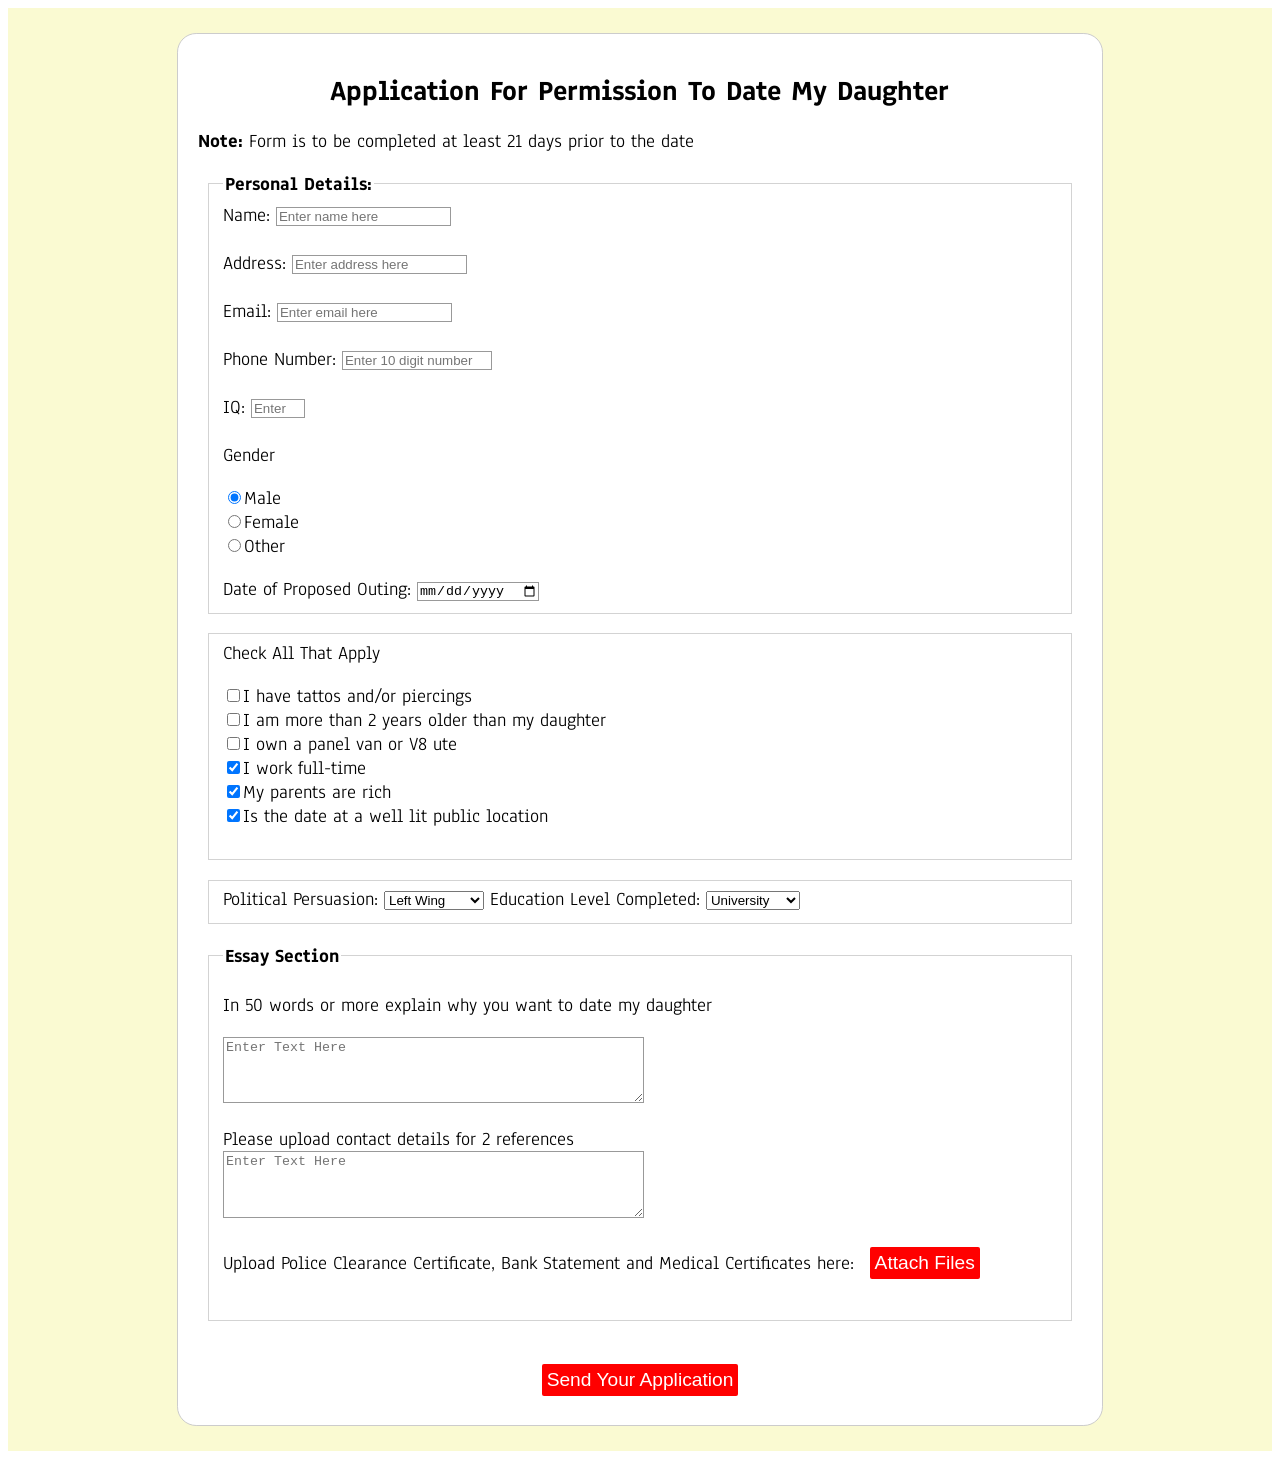
==== index.html @ 4b552839 "fincal touch" ====
<!DOCTYPE html>
<html lang="en">
<head>
    <meta charset="UTF-8">
    <meta http-equiv="X-UA-Compatible" content="IE=edge">
    <meta name="viewport" content="width=device-width, initial-scale=1.0">
    <link rel="preconnect" href="https://fonts.googleapis.com">
<link rel="preconnect" href="https://fonts.gstatic.com" crossorigin>
<link href="https://fonts.googleapis.com/css2?family=Anaheim&display=swap" rel="stylesheet">
    <link rel="stylesheet" href="index.css">
    <title>Document</title>
</head>

<body>
<div id="outside">
<form id="survey-form" action="/my-handling-form-page" method="post">
    <h1 id="title">Application for permission to date my daughter</h1>
    <div class="personal">
    <p id="description"><b>Note: </b>Form is to be completed at least 21 days prior to the date</p>
    <fieldset>
        <legend>Personal Details:</legend>
        <label id="name-label" for="name">Name:</label>
        <input type="text" required id="name" name="user_name" placeholder="Enter name here">
        <br><br>

        <label for="address-label">Address:</label>
        <input type="Address" id="address" name="Address" placeholder="Enter address here">
        <br><br>

        <label id="email-label" for="Email">Email:</label>
        <input type="email" required id="email" name="user_email" placeholder="Enter email here">
        <br><br>

        <label id="number-label" for="phone">Phone Number:</label>
        <input type="number" id="number" name="user_name" placeholder="Enter 10 digit number" >
        <br><br>

        <label id="iq-label" for="iq">IQ:</label>
        <input type="number" id="iq" name="iq" placeholder="Enter IQ here" min="1" max="399">
        <br><br>

        <label for="Gender">Gender</label>
            <p>
                <input type="radio" name="gender" value="male" checked>Male<br>
                <input type="radio" name="gender" value="female" >Female<br>
                <input type="radio" name="gender" value="other" >Other<br>
            </p>
        
        <label for="date-label">Date of Proposed Outing:</label>
        <input type="date" name="bday">
    </fieldset>
</div>
<div>
    <fieldset>
        <label for="Gender">Check All That Apply</label>
            <p>
                <input type="checkbox" name="tattoo" value="tattoo">I have tattos and/or piercings<br>
                <input type="checkbox" name="age" value="Car">I am more than 2 years older than my daughter<br>
                <input type="checkbox" name="car" value="car">I own a panel van or V8 ute<br>
                <input type="checkbox" name="work" value="work" checked>I work full-time<br>
                <input type="checkbox" name="rich" value="rich" checked>My parents are rich<br>
                <input type="checkbox" name="loc" value="loc" checked>Is the date at a well lit public location<br>
            </p>
    </fieldset>
</div>
<div>
    <fieldset>
        <label for="politics">Political Persuasion:</label>
            <select id="dropdown">
                <option value="left">Left Wing</option>
                <option value="right">Right Wing</option>
                <option value="conservative">Conservative</option>
                <option value="nazi">Nazi</option>
            </select>
        <label for="politics">Education Level Completed:</label>
            <select id="dropdown2">
                <option value="University">University</option>
                <option value="College">College</option>
                <option value="Secondary">High School</option>
                <option value="None">None</option>
            </select>
    </fieldset>
</div>
<div>
    <fieldset>
        <legend>Essay Section</legend>
        <label for="msg"></label>
            <p>In 50 words or more explain why you want to date my daughter</p>
            <textarea id="msg" name="user_message" rows="4" cols="50" placeholder="Enter Text Here"></textarea>
            <br><br>

            <label for="msg">Please upload contact details for 2 references</label><br>
            <textarea id="msg" name="user_message" rows="4" cols="50" placeholder="Enter Text Here"></textarea>

            <p>
                Upload Police Clearance Certificate, Bank Statement and Medical Certificates here:
                <button type="upload">Attach Files</button>
            </p>
    </fieldset>
</div>
    <br>
<div id="submitbutton">
    <button type="submit" id="submit" class="button">Send your application</button>
</div>
    
</div>
</form>
</body>
</html>
---- index.css ----
body {
    font-family: 'Anaheim', sans-serif;
    font-size: 1.2em; 
}

#outside {
    background-color: lightgoldenrodyellow;
    padding-top: 25px;
    padding-bottom: 25px;
}

h1 {
    font-size: 1.5em;
    text-align: center;
    text-transform: capitalize;
}

form {
    margin: 0 auto;
    width: 70%;
    padding: 1em;
    border-radius: 1em;
    border: 1px solid #ccc;
    background-color: white;

}

fieldset {
    border: 1px solid lightgrey;
    margin: 10px;
}

legend {
    font-weight: 700;
}

#number {
    width: 150px;
}

input, textarea {
    -moz-box-sizing: border-box;
    box-sizing: border-box;
    border: 1px solid #999;

}





input:focus, textarea:focus {
    background-color: #fffadc;
    border-color: orangered;
}

textarea {
    vertical-align: top;
    height: 5em;
    resize: vertical;
}



button {
    margin: .5em; 
    font-size: 1em;
    text-transform: capitalize;
    background-color: red;
    color: white;
    border: none;
    padding: 5px;
    border-radius: 2px;
}

#submitbutton {
    display: flex;
    justify-content: center;
}

div + div {
    margin-top: 1em;
}
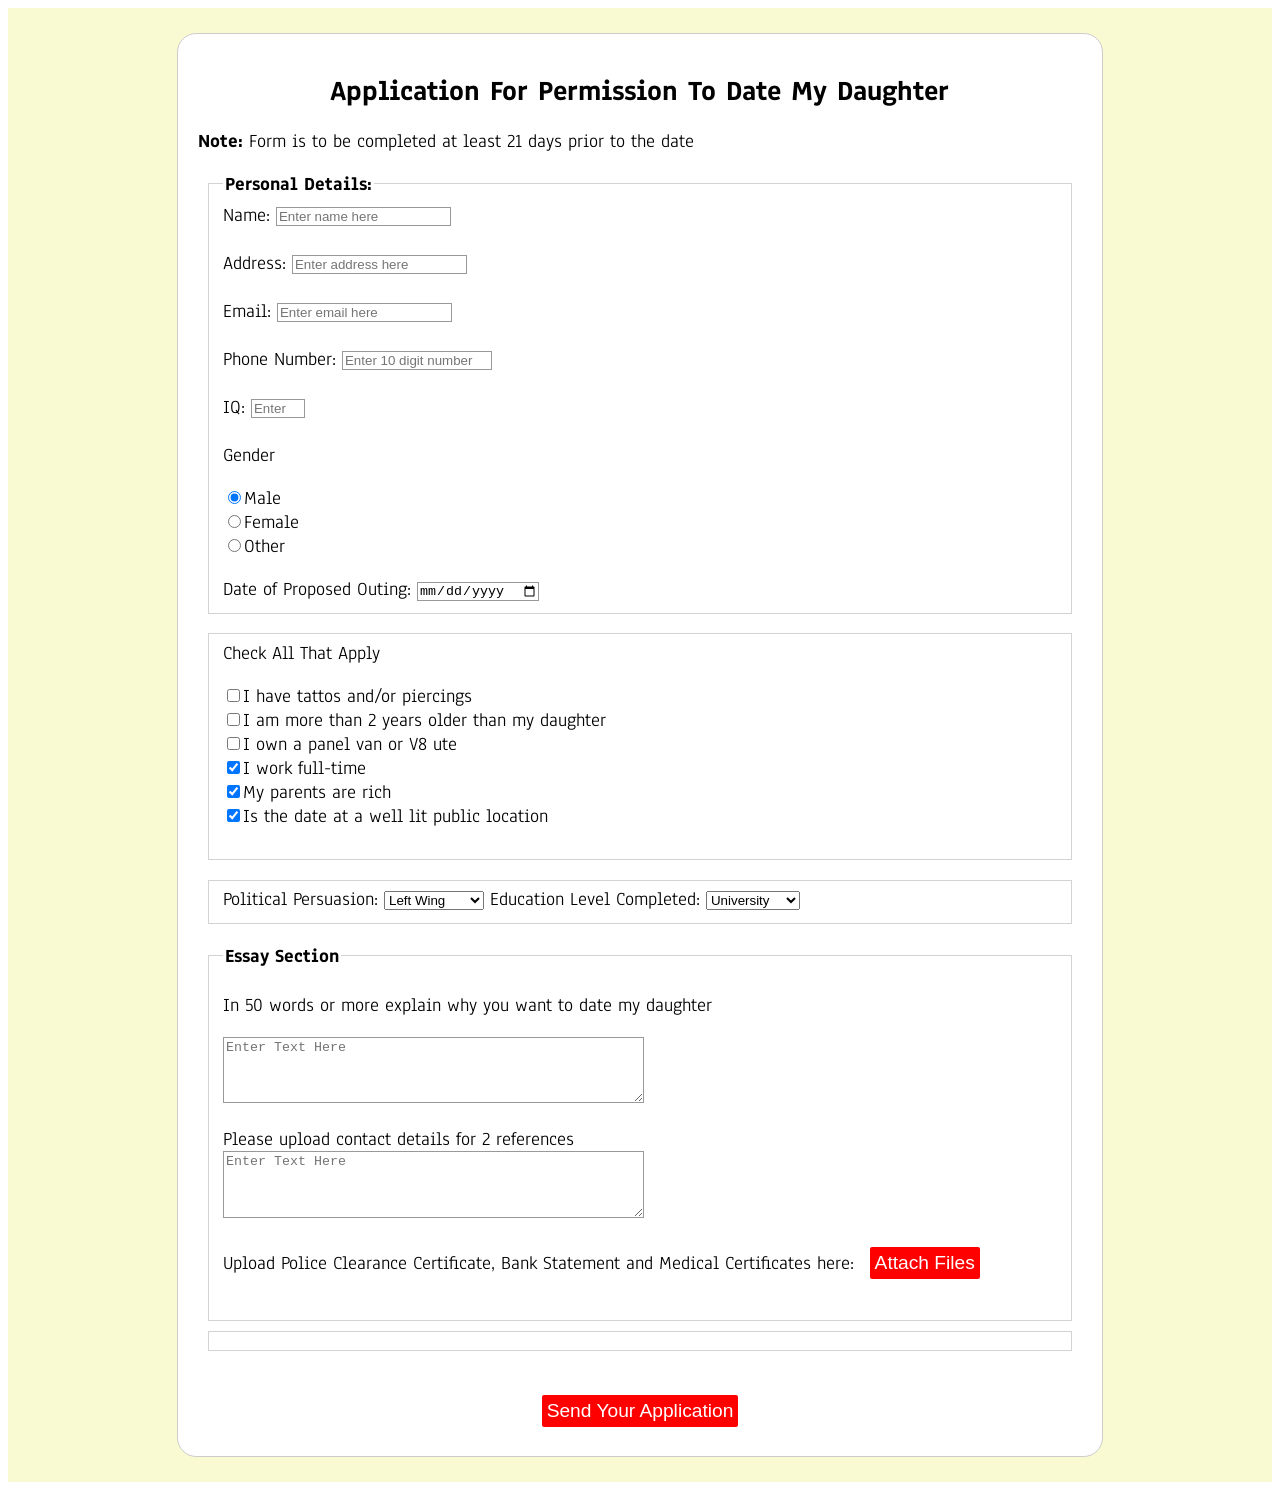
==== commit f6733725: "try" ====
--- a/index.html
+++ b/index.html
@@ -8,7 +8,8 @@
 <link rel="preconnect" href="https://fonts.gstatic.com" crossorigin>
 <link href="https://fonts.googleapis.com/css2?family=Anaheim&display=swap" rel="stylesheet">
     <link rel="stylesheet" href="index.css">
-    <title>Document</title>
+    <link rel="icon" href="dating.jpg">
+    <title>Dating Permission</title>
 </head>
 
 <body>
@@ -97,6 +98,8 @@
                 <button type="upload">Attach Files</button>
             </p>
     </fieldset>
+
+    <fieldset></fieldset>
 </div>
     <br>
 <div id="submitbutton">
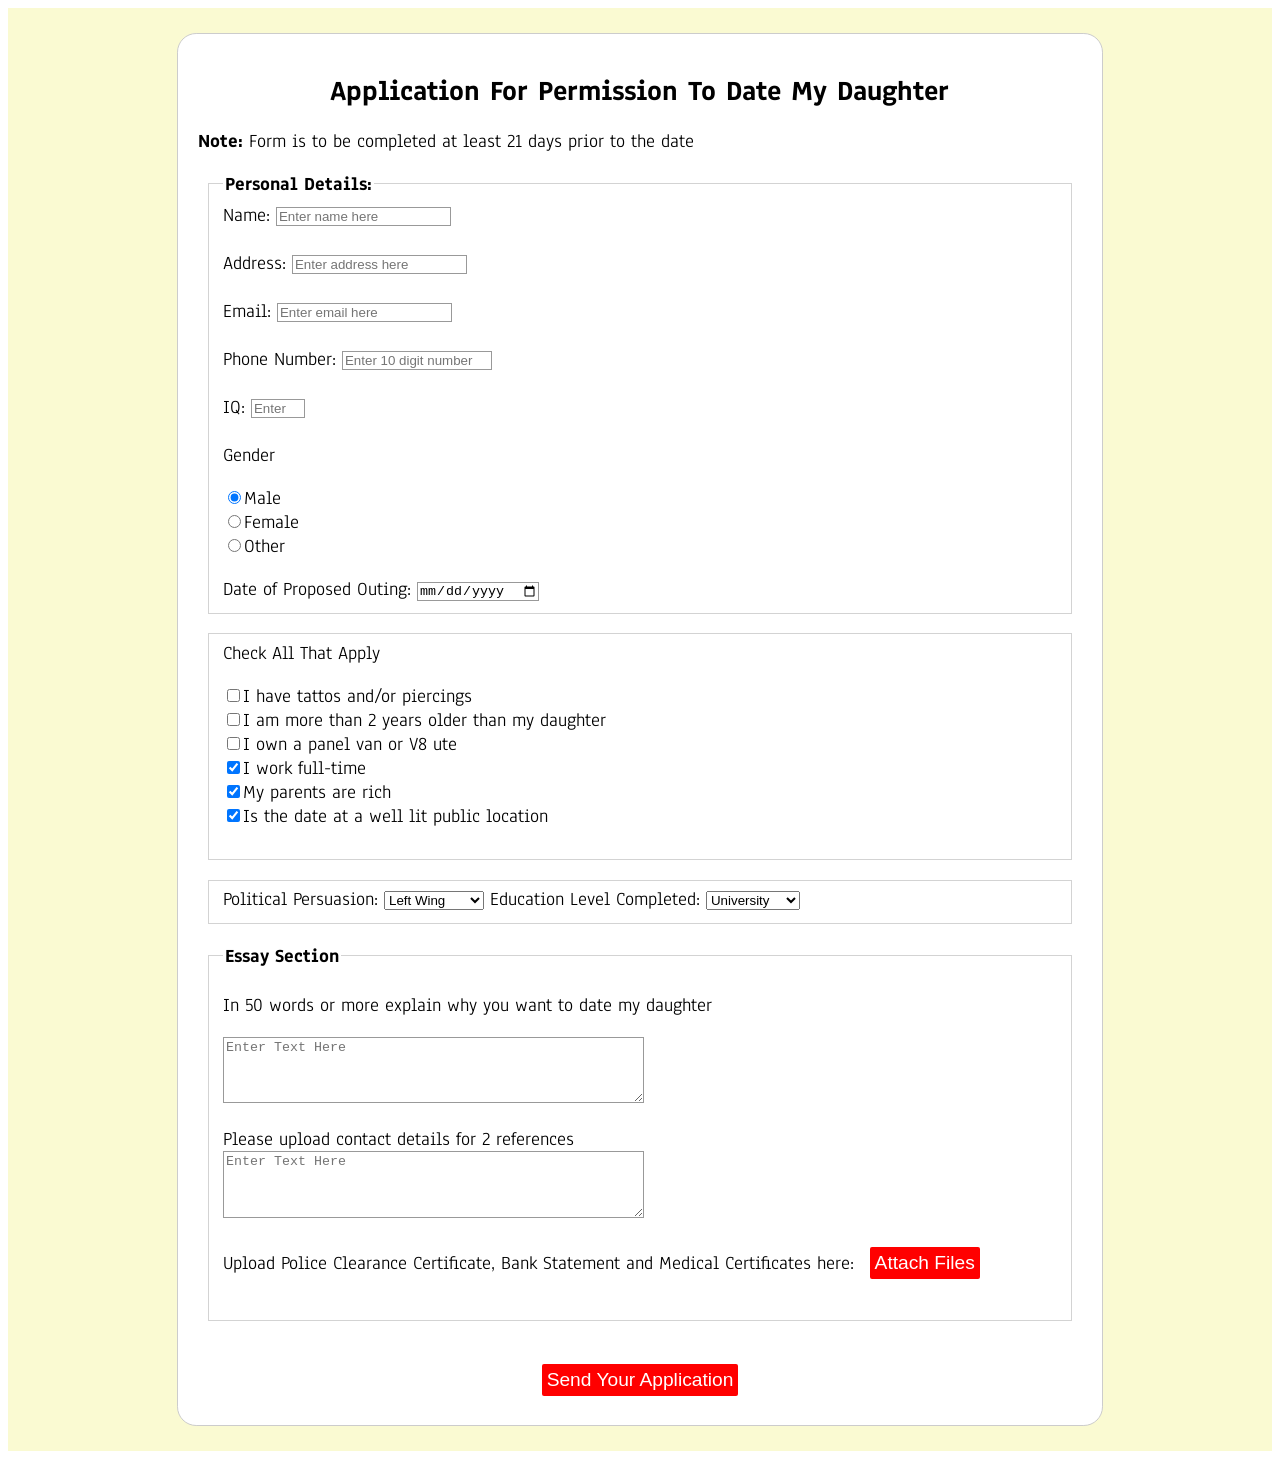
==== commit 00cf64eb: "edit" ====
--- a/index.html
+++ b/index.html
@@ -99,7 +99,6 @@
             </p>
     </fieldset>
 
-    <fieldset></fieldset>
 </div>
     <br>
 <div id="submitbutton">
